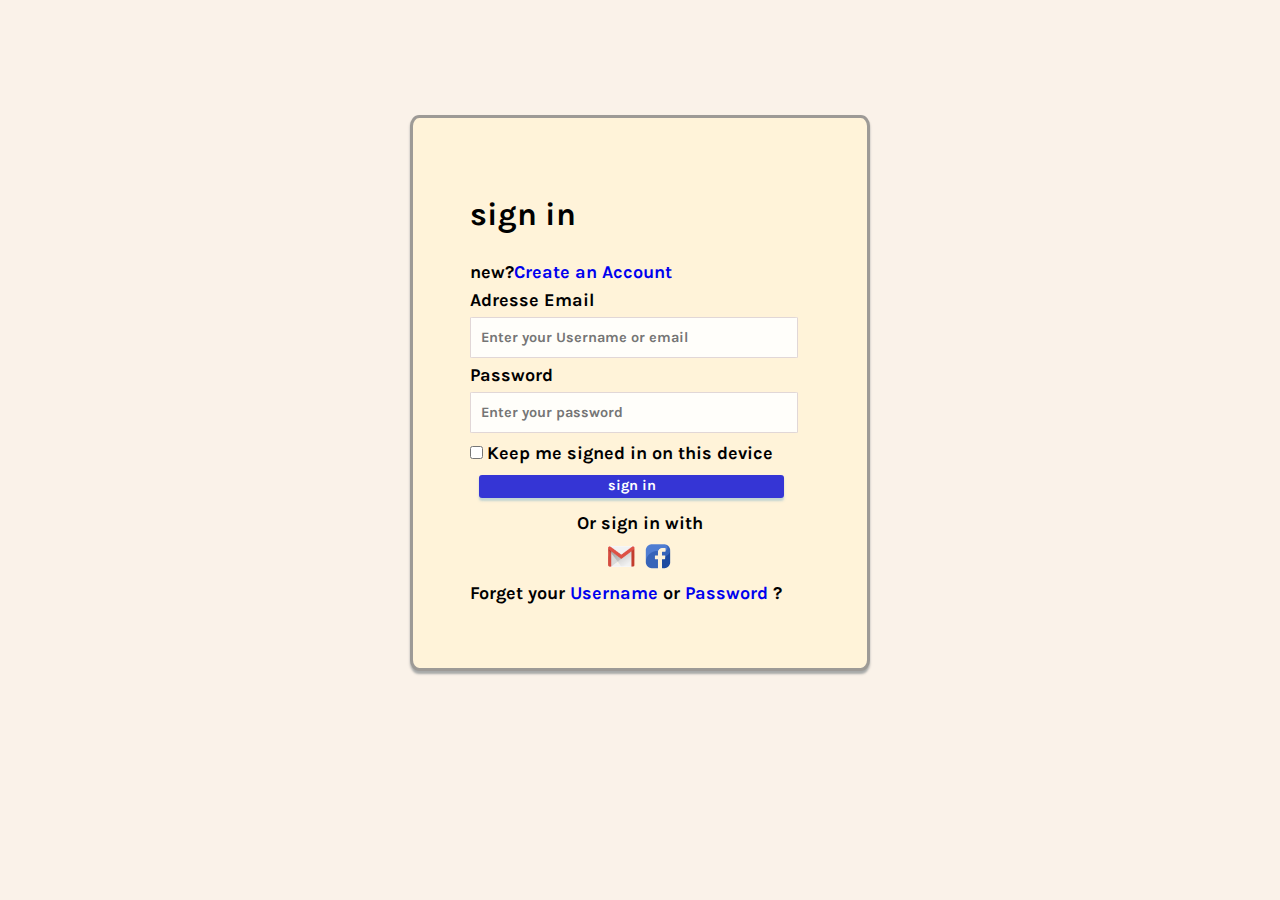
==== signIn.html @ fce0d45f "la partie sign in" ====
<!DOCTYPE html>
<html lang="en">
<head>
    <meta charset="UTF-8">
    <meta http-equiv="X-UA-Compatible" content="IE=edge">
    <meta name="viewport" content="width=device-width, initial-scale=1.0">
    <link rel="stylesheet" href="style.css" />
    <link rel="stylesheet" href="normalisation.css" />
    <title>Document</title>
</head>
<body>
    <form action="">
        <h1>sign in</h1>
        <P>new?<a href="#">Create an Account</a></P>
        <label for="email">Adresse Email</label>
        <input type="email" name="email" id="email" placeholder="Enter your Username or email">
        <label for="password">Password</label>
        <input type="password" name="password" id="password" placeholder="Enter your password">
        <div class="check">
            <input type="checkbox" name="remember" id="remember">
            <label for="remember">Keep me signed in on this device</label>
        </div>
        <button type="submit" class="button">sign in</button>
        <p class="withOther">Or sign in with</p>
        <div class="icons">
       <a href="#"> <img src="image/gmail-removebg-preview.png" alt="gmail" class="icon"></a>
        <a href="#"><img src="image/faceb-removebg-preview.png" alt="faceb" class="icon"></a>
        </div>
        <P>Forget your <a href="#"> Username </a> or <a href="#">Password</a> ?</P>
    </form>
</body>
</html>
---- style.css ----
@import url("https://fonts.googleapis.com/css2?family=Karla:ital,wght@0,300;1,200;1,300&display=swap");
* {
    margin: 0;
    font-family: "Karla", sans-serif;
    font-size: 0.95rem;
    font-weight: bold;
}

body {
    background-color: #faf2e9;
    padding: 0 5%;
}
.blue {
    background-color: rgb(0, 0, 110);
    width: 100px;
    height: 100%;
    border-radius: 19px;
    text-align: center;
}
.txt1 {
    background-color: rgba(245, 222, 179, 0);
    color: #ffffff;
    font-size: large;
    font-weight: bold;
}

nav {
    display: block;
    align-items: center;
    text-align: center;
}

.signUp {
    display: flex;
    flex-direction: row;
    justify-content: space-evenly;
    align-items: center;
    /* padding-bottom: 3%; */
}

ul {
    display: flex;
    flex-direction: row;
    justify-content: space-around;
    box-sizing: border-box;
    font-weight: bold;
    list-style-type: none;
    /* padding:0 3; */
}

ul li {
    padding: 0 1%;
}

ul li a {
    text-decoration: none;
    color: black;
    position: relative;
    transition: transform 300ms;
}

ul li a:after {
    content: "";
    position: absolute;
    width: 100%;
    transform: scaleX(0);
    height: 2px;
    bottom: 0;
    left: 0;
    background-color: #353333;
    transform-origin: bottom right;
    transition: transform 0.25s ease-out;
}

ul li a:hover:after {
    transform: scaleX(1);
    transform-origin: bottom left;
}

ul li a:hover {
    color: rgb(232, 198, 147);
}

.signUp span {
    color: rgb(171, 166, 166);
}

.button {
    border: none;
    border-radius: 0.2rem;
    color: white;
    padding: 1%;
    text-align: center;
    text-decoration: none;
    width: 30vw;
    height: 5vh;
    box-shadow: 0 2.8px 2.2px rgba(78, 152, 195, 0.338);
    background-color: rgb(53, 53, 213);
}

.button:hover {
    background-color: rgba(82, 82, 234, 0.594);
}

.button:active {
    background-color: rgb(22, 0, 120);
    box-shadow: 0 5px 0px rgb(0, 0, 0);
}

section{
    padding: 2% 0;
}

.S1 .contenu {
    width: 30rem;
}

.S1 .contenu h1 {
    color: #2c507f;
    font-weight: bolder;
    text-align: center;
}

.S1 .contenu p {
    color: rgb(171, 166, 166);
    text-align: center;
}

.S1 .contenu div {
    margin: 2%;
    display: flex;
    flex-direction: row;
    justify-content: space-around;
    align-items: center;
    box-sizing: border-box;
}

input[type="email"],input[type="password"] {
    border: 1px solid rgb(225, 215, 215);
    border-radius: 1%;
    background-color: rgba(255, 255, 255, 0.87);
    width: 50%;
    height: 4.3vh;
    padding: 0 3%;
}

.S1 {
    display: flex;
    flex-direction: row;
    flex-wrap: wrap;
    align-items: center;
    justify-content: space-evenly;
}

.img {
    width: 80%;
    height: 80%;
}

.blue {
    background-color: #13366d;
    width: 100px;
    height: 25px;
    border-radius: 19px;
    text-align: center;
    padding: 6px;
    margin-top: 20px;
    margin-left: 9px;
    box-shadow: 0 2px 20px rgba(0, 0, 0, 0.342);
}
.txt1 {
    background-color: rgba(245, 222, 179, 0);
    color: #ffffff;
    font-size: large;
    font-weight: bolder;
}
.carte1 {
    display: flex;
    display: block;
    background-color: #fff3d9;
    width: 250px;
    height: 100%;
    margin: 30px;
    padding: 2px;
    border: 2px solid rgb(168, 168, 168);
    border-radius: 5px;
}
.butt {
    display: flex;
    margin: 10px;
    margin-top: 10px;
}
.butt button {
    width: 250px;
    height: 40px;
    border-radius: 3px;
    background-color: #fff3d9;
    color: rgb(0, 0, 0);
    border: 2px solid rgb(168, 168, 168);
    font-size: large;
    font-weight: bolder;
}
.butt button:active {
    background-color: rgb(22, 0, 120);
    box-shadow: 0 5px 0px rgb(0, 0, 0);
    color: white;
    border-style: none;
}
.li1 {
    margin-top: 30px;
}
.li2 {
    padding: 12px;
    background-color: #fff3d9;
    list-style-type: none;
}
.li2:hover {
    font-weight: bold;
    font-size: large;
    padding: 10px;
}
.li2 img {
    background-color: #fff3d9;
    width: 20px;
    height: 20px;
}

.price p {
    font-weight: bold;
    margin-left: 18px;
    font-size: 30px;
}
.price span {
    color: gray;
}

.S3 {
    display: flex;
    justify-content: center;
    flex-wrap: wrap;
}
.p2 {
    margin-bottom: 116px;
}

.S2 {
    display: grid;
    justify-content: space-around;
    grid-template-rows: repeat(4,1fr);
    grid-template-columns:repeat(1,190px);
    row-gap: 2%;
}
.Articles {
    border-style: solid;
    border-width: thin;
    border-radius: 5px;
    border-color: silver;
    background-color: white;
}

.Articles {
    background-color: white;
}

.Articles > p {
    color: silver;
}

b {
    color: black;
}
.image {
    text-align: center;
}
.noHidden{
    color: #9d9a96;
  }
  .transpar{
      font-size: 33px;
      color: #485e81;
  }
/*card ads*/
.cardAds{
    display: flex;
    display: block;
    width: 250px;
    height: 100%;
    margin: 30px;
    padding: 15px;
    border: 1px solid rgb(0, 0, 0);
    border-radius: 5px;

}
div.cardAds >img{
    width: 95%;
    height: 95%;
    margin: 12px 0px 12px 0px;

}
div.cardAds > p{
    color: #c5cbd5;

}
/*footer*/
footer{
    color: #2c507f;
}
.icon-heart{
    color: red;
}



.image {
    text-align: center;
}


/* partie sign in */

form{
    box-sizing: border-box;
    /* margin-top:25%;
    margin-left: 2%;
    width: 100%;
    height: 50%; */
    margin:10% 10%;
    border-style: solid;
    border-width: 1%;
    border-radius: 2%;
    border-color: #9d9a96;
    box-shadow: 0 2.8px 2.2px rgba(6, 28, 41, 0.338);
    background-color: #fff3d9;
    padding: 5%;
}

form a{
    text-decoration: none;
    font-size: large;
}

label{
    display:block;
    font-size: large;
}

form .check label{
    display: inline-block;
}

form input[type="email"], form input[type="password"] {
    width: 90%;
    margin: 2% 0;
}

form input[type="checkbox"]{
    margin: 2% 0;
}
form .button{
    width: 90%;
    margin: 2.5%;
}

form h1{
    font-size: xx-large;
    font-weight:700 ;
}

form p{
    padding:2% 0;
    font-size: large;
}

form .withOther,.icons{
    text-align: center;
}

.icon{
    width: 10%;
    height: 10%;
}


@media only screen and (min-width: 900px) {
    nav {
        display: grid;
        grid-template-columns: 20% 40% 40%;
        row-gap: 2%;
        padding: 3%;
    }
    .button{
        width: 16vw;
    }
    .S1 .contenu div input[type="email"]{
        width: 40%;
    }
    .img {
        width: 35vw;
        height: 50vh;
    }
    .logo {
        width: 6rem;
        height: 2rem;
    }
    
    /* form{
        width: 50%;
        margin-left: 25%;
        height: 70%;
        margin-top: 12%;
      }
    form h1{
        font-size: x-large;
      }
      form{
        font-size: large;
      }
      form p,form a, form label{
        font-size: large;
      }
      form input[type="email"], form input[type="password"]{
       height: 6vh;
    } */
}

@media (min-width: 767px) {
    .S2 {
        padding: 0 5%;
        display: flex;
    }

    .image {
        text-align: left;
    }
    .Articles {
        margin: 20px;
    }

    form .button{
        height: auto;
    }

    form{
        margin:10% 30%;
    }
    /* form h1{
        font-size: x-large;
      }
      form{
        font-size: large;
      }
      form p,form a, form label{
        font-size: large;
      }
      form input[type="email"], form input[type="password"]{
       height: 6vh;
    }
    form{
        width: 80%;
        margin-left: 10%;
        height: 70%;
        margin-top: 12%;
    }
}

@media only screen and (min-width:550px){
    form h1{
        font-size: 4.5vw;
      }
      form{
        font-size: 2vw;
      }
      form p,form a, form label{
        font-size: 2vw;
      }
      form input[type="email"], form input[type="password"]{
       height: 6vh;
    }
    form{
        margin-top: 6%;
    }
    form{
        width: 80%;
        margin-left: 10%;
        height: 70%;
        margin-top: 12%;
      } */
}

/* @media only screen and (min-width:1000){
    form{
        width: 50%;
        margin-left: 25%;
        height: 70%;
        margin-top: 12%;
    }
} */
---- normalisation.css ----
/*! normalize.css v8.0.1 | MIT License | github.com/necolas/normalize.css */

/* Document
   ========================================================================== */

/**
 * 1. Correct the line height in all browsers.
 * 2. Prevent adjustments of font size after orientation changes in iOS.
 */

 html {
    line-height: 1.15; /* 1 */
    -webkit-text-size-adjust: 100%; /* 2 */
  }
  
  /* Sections
     ========================================================================== */
  
  /**
   * Remove the margin in all browsers.
   */
  
  body {
    margin: 0;
  }
  
  /**
   * Render the `main` element consistently in IE.
   */
  
  main {
    display: block;
  }
  
  /**
   * Correct the font size and margin on `h1` elements within `section` and
   * `article` contexts in Chrome, Firefox, and Safari.
   */
  
  h1 {
    font-size: 2em;
    margin: 0.67em 0;
  }
  
  /* Grouping content
     ========================================================================== */
  
  /**
   * 1. Add the correct box sizing in Firefox.
   * 2. Show the overflow in Edge and IE.
   */
  
  hr {
    box-sizing: content-box; /* 1 */
    height: 0; /* 1 */
    overflow: visible; /* 2 */
  }
  
  /**
   * 1. Correct the inheritance and scaling of font size in all browsers.
   * 2. Correct the odd `em` font sizing in all browsers.
   */
  
  pre {
    font-family: monospace, monospace; /* 1 */
    font-size: 1em; /* 2 */
  }
  
  /* Text-level semantics
     ========================================================================== */
  
  /**
   * Remove the gray background on active links in IE 10.
   */
  
  a {
    background-color: transparent;
  }
  
  /**
   * 1. Remove the bottom border in Chrome 57-
   * 2. Add the correct text decoration in Chrome, Edge, IE, Opera, and Safari.
   */
  
  abbr[title] {
    border-bottom: none; /* 1 */
    text-decoration: underline; /* 2 */
    text-decoration: underline dotted; /* 2 */
  }
  
  /**
   * Add the correct font weight in Chrome, Edge, and Safari.
   */
  
  b,
  strong {
    font-weight: bolder;
  }
  
  /**
   * 1. Correct the inheritance and scaling of font size in all browsers.
   * 2. Correct the odd `em` font sizing in all browsers.
   */
  
  code,
  kbd,
  samp {
    font-family: monospace, monospace; /* 1 */
    font-size: 1em; /* 2 */
  }
  
  /**
   * Add the correct font size in all browsers.
   */
  
  small {
    font-size: 80%;
  }
  
  /**
   * Prevent `sub` and `sup` elements from affecting the line height in
   * all browsers.
   */
  
  sub,
  sup {
    font-size: 75%;
    line-height: 0;
    position: relative;
    vertical-align: baseline;
  }
  
  sub {
    bottom: -0.25em;
  }
  
  sup {
    top: -0.5em;
  }
  
  /* Embedded content
     ========================================================================== */
  
  /**
   * Remove the border on images inside links in IE 10.
   */
  
  img {
    border-style: none;
  }
  
  /* Forms
     ========================================================================== */
  
  /**
   * 1. Change the font styles in all browsers.
   * 2. Remove the margin in Firefox and Safari.
   */
  
  button,
  input,
  optgroup,
  select,
  textarea {
    font-family: inherit; /* 1 */
    font-size: 100%; /* 1 */
    line-height: 1.15; /* 1 */
    margin: 0; /* 2 */
  }
  
  /**
   * Show the overflow in IE.
   * 1. Show the overflow in Edge.
   */
  
  button,
  input { /* 1 */
    overflow: visible;
  }
  
  /**
   * Remove the inheritance of text transform in Edge, Firefox, and IE.
   * 1. Remove the inheritance of text transform in Firefox.
   */
  
  button,
  select { /* 1 */
    text-transform: none;
  }
  
  /**
   * Correct the inability to style clickable types in iOS and Safari.
   */
  
  button,
  [type="button"],
  [type="reset"],
  [type="submit"] {
    -webkit-appearance: button;
  }
  
  /**
   * Remove the inner border and padding in Firefox.
   */
  
  button::-moz-focus-inner,
  [type="button"]::-moz-focus-inner,
  [type="reset"]::-moz-focus-inner,
  [type="submit"]::-moz-focus-inner {
    border-style: none;
    padding: 0;
  }
  
  /**
   * Restore the focus styles unset by the previous rule.
   */
  
  button:-moz-focusring,
  [type="button"]:-moz-focusring,
  [type="reset"]:-moz-focusring,
  [type="submit"]:-moz-focusring {
    outline: 1px dotted ButtonText;
  }
  
  /**
   * Correct the padding in Firefox.
   */
  
  fieldset {
    padding: 0.35em 0.75em 0.625em;
  }
  
  /**
   * 1. Correct the text wrapping in Edge and IE.
   * 2. Correct the color inheritance from `fieldset` elements in IE.
   * 3. Remove the padding so developers are not caught out when they zero out
   *    `fieldset` elements in all browsers.
   */
  
  legend {
    box-sizing: border-box; /* 1 */
    color: inherit; /* 2 */
    display: table; /* 1 */
    max-width: 100%; /* 1 */
    padding: 0; /* 3 */
    white-space: normal; /* 1 */
  }
  
  /**
   * Add the correct vertical alignment in Chrome, Firefox, and Opera.
   */
  
  progress {
    vertical-align: baseline;
  }
  
  /**
   * Remove the default vertical scrollbar in IE 10+.
   */
  
  textarea {
    overflow: auto;
  }
  
  /**
   * 1. Add the correct box sizing in IE 10.
   * 2. Remove the padding in IE 10.
   */
  
  [type="checkbox"],
  [type="radio"] {
    box-sizing: border-box; /* 1 */
    padding: 0; /* 2 */
  }
  
  /**
   * Correct the cursor style of increment and decrement buttons in Chrome.
   */
  
  [type="number"]::-webkit-inner-spin-button,
  [type="number"]::-webkit-outer-spin-button {
    height: auto;
  }
  
  /**
   * 1. Correct the odd appearance in Chrome and Safari.
   * 2. Correct the outline style in Safari.
   */
  
  [type="search"] {
    -webkit-appearance: textfield; /* 1 */
    outline-offset: -2px; /* 2 */
  }
  
  /**
   * Remove the inner padding in Chrome and Safari on macOS.
   */
  
  [type="search"]::-webkit-search-decoration {
    -webkit-appearance: none;
  }
  
  /**
   * 1. Correct the inability to style clickable types in iOS and Safari.
   * 2. Change font properties to `inherit` in Safari.
   */
  
  ::-webkit-file-upload-button {
    -webkit-appearance: button; /* 1 */
    font: inherit; /* 2 */
  }
  
  /* Interactive
     ========================================================================== */
  
  /*
   * Add the correct display in Edge, IE 10+, and Firefox.
   */
  
  details {
    display: block;
  }
  
  /*
   * Add the correct display in all browsers.
   */
  
  summary {
    display: list-item;
  }
  
  /* Misc
     ========================================================================== */
  
  /**
   * Add the correct display in IE 10+.
   */
  
  template {
    display: none;
  }
  
  /**
   * Add the correct display in IE 10.
   */
  
  [hidden] {
    display: none;
  }
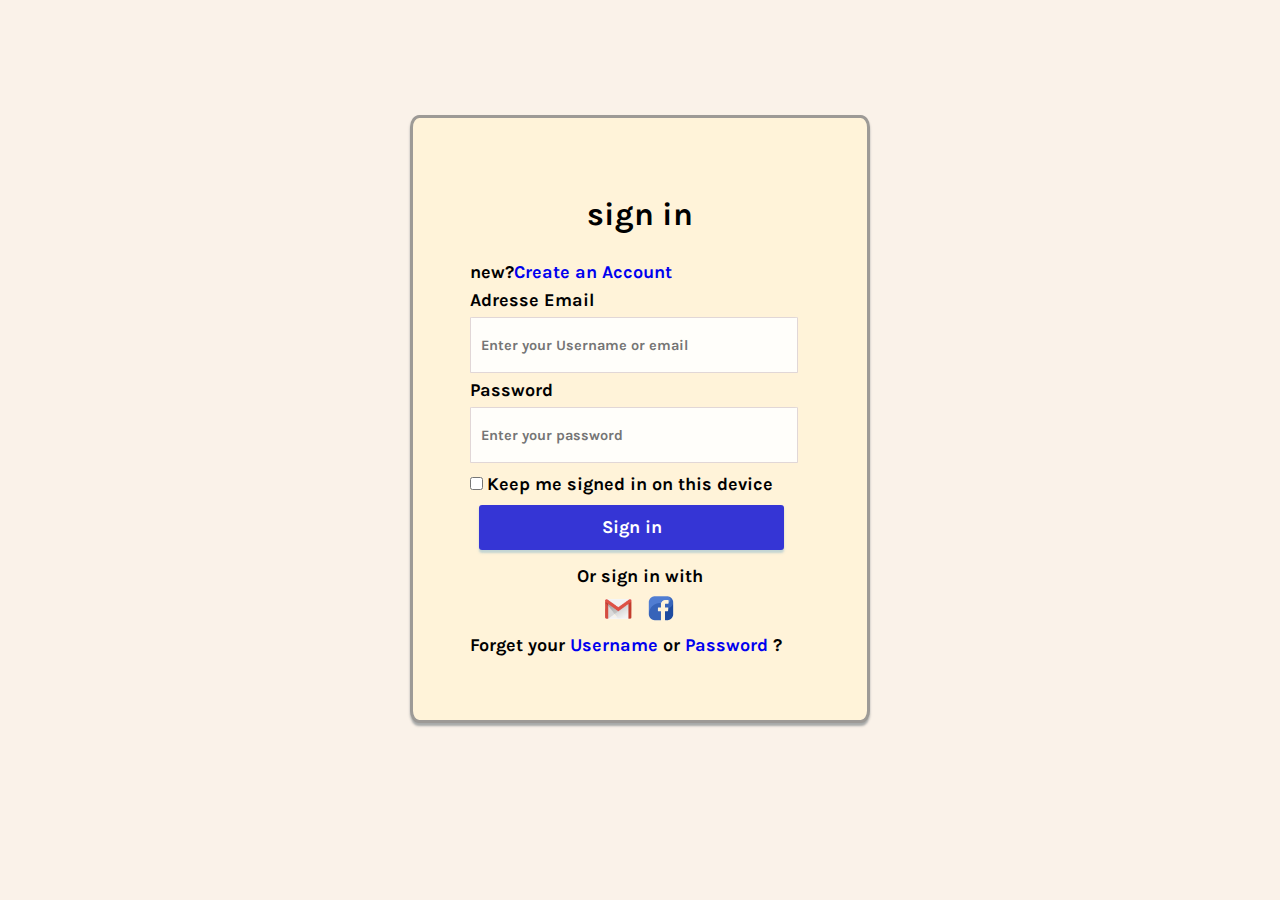
==== commit 5cf64c90: "la partie sign in sign Up v3" ====
--- a/signIn.html
+++ b/signIn.html
@@ -11,7 +11,7 @@
 <body>
     <form action="">
         <h1>sign in</h1>
-        <P>new?<a href="#">Create an Account</a></P>
+        <P>new?<a href="signUp.html">Create an Account</a></P>
         <label for="email">Adresse Email</label>
         <input type="email" name="email" id="email" placeholder="Enter your Username or email">
         <label for="password">Password</label>
@@ -20,7 +20,7 @@
             <input type="checkbox" name="remember" id="remember">
             <label for="remember">Keep me signed in on this device</label>
         </div>
-        <button type="submit" class="button">sign in</button>
+        <button type="submit" class="button"><a href="index.html"> Sign in</a> </button>
         <p class="withOther">Or sign in with</p>
         <div class="icons">
        <a href="#"> <img src="image/gmail-removebg-preview.png" alt="gmail" class="icon"></a>
--- a/style.css
+++ b/style.css
@@ -9,6 +9,9 @@
 body {
     background-color: #faf2e9;
     padding: 0 5%;
+    display: flex;
+    flex-direction: column;
+    justify-content: center;
 }
 .blue {
     background-color: rgb(0, 0, 110);
@@ -88,16 +91,17 @@
 .button {
     border: none;
     border-radius: 0.2rem;
-    color: white;
     padding: 1%;
     text-align: center;
-    text-decoration: none;
     width: 30vw;
     height: 5vh;
     box-shadow: 0 2.8px 2.2px rgba(78, 152, 195, 0.338);
     background-color: rgb(53, 53, 213);
 }
-
+.button a{
+    color: white;
+    text-decoration: none;
+}
 .button:hover {
     background-color: rgba(82, 82, 234, 0.594);
 }
@@ -195,7 +199,6 @@
     height: 40px;
     border-radius: 3px;
     background-color: #fff3d9;
-    color: rgb(0, 0, 0);
     border: 2px solid rgb(168, 168, 168);
     font-size: large;
     font-weight: bolder;
@@ -203,9 +206,10 @@
 .butt button:active {
     background-color: rgb(22, 0, 120);
     box-shadow: 0 5px 0px rgb(0, 0, 0);
-    color: white;
+
     border-style: none;
 }
+
 .li1 {
     margin-top: 30px;
 }
@@ -243,6 +247,7 @@
     margin-bottom: 116px;
 }
 
+/* section2 */
 .S2 {
     display: grid;
     justify-content: space-around;
@@ -351,19 +356,26 @@
 form input[type="email"], form input[type="password"] {
     width: 90%;
     margin: 2% 0;
+    height: 6vh;
 }
 
 form input[type="checkbox"]{
     margin: 2% 0;
+
 }
 form .button{
     width: 90%;
     margin: 2.5%;
+    color: white;
+}
+form .button a{
+    color: white;
 }
 
 form h1{
     font-size: xx-large;
     font-weight:700 ;
+    text-align: center;
 }
 
 form p{
@@ -378,6 +390,7 @@
 .icon{
     width: 10%;
     height: 10%;
+    padding: 0 1%;
 }
 
 
@@ -436,12 +449,15 @@
         margin: 20px;
     }
 
-    form .button{
-        height: auto;
-    }
+    /* form .button{
+        h
+    } */
 
     form{
         margin:10% 30%;
+    }
+    form .button a{
+        color: white;
     }
     /* form h1{
         font-size: x-large;
